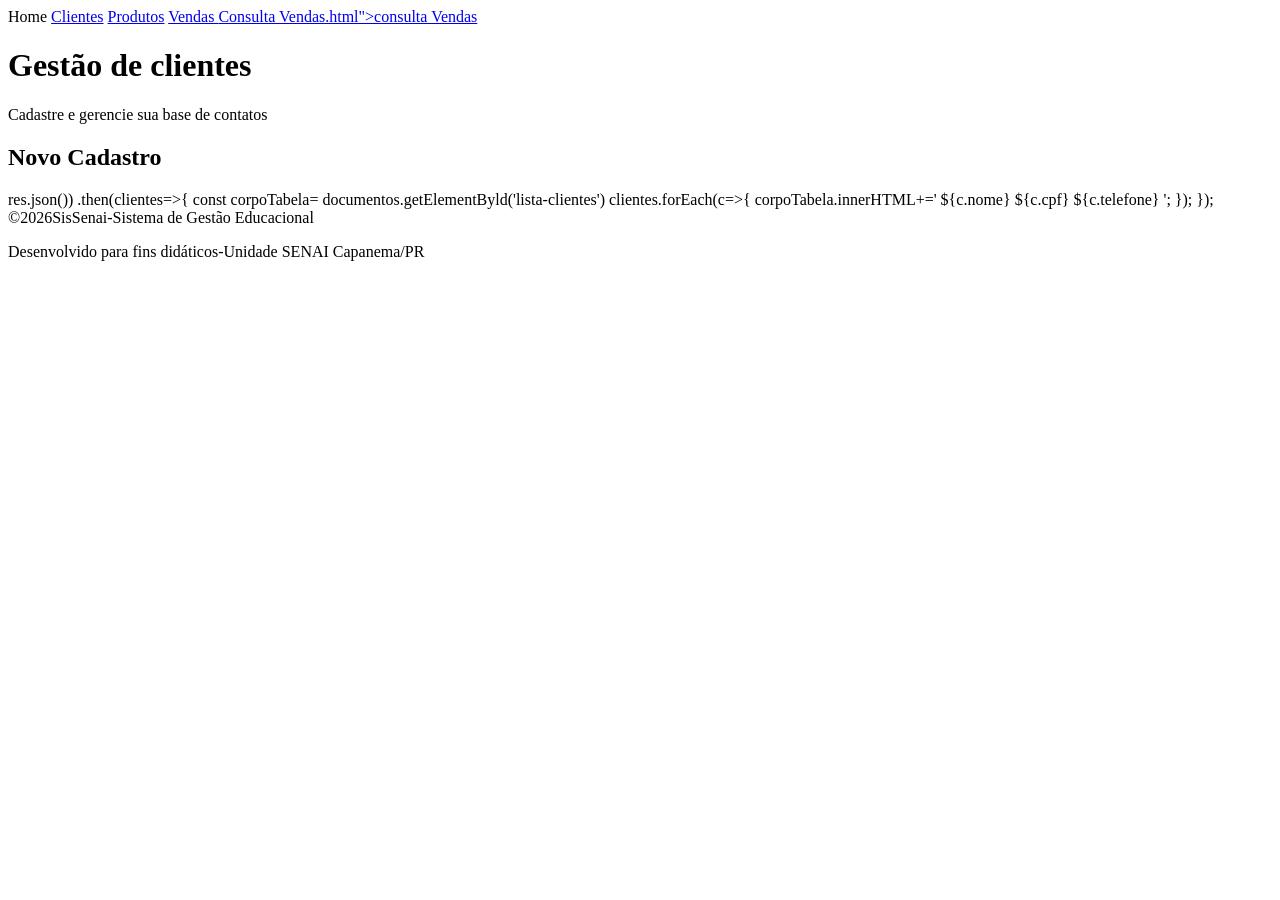
==== clientes.html @ c5019d7e "Rename Clientes.HTML to clientes.html" ====
<!DOCTYPE html>
<html lang="pt-br">
<head>
  <meta charset="UTF-8">
  <link rel="styleshhet" href="estilo.css">
  <link rel="SisSenai- Cadastro de clientes</title>
</head>
</body>
   <nav>
  <a href"index.html">Home</a>
  <a href="clientes.html">Clientes</a>
  <a href="produtos.html">Produtos</a>
  <a href="vendas.html">Vendas</as>
             <a href="consulta_vendas.html">Consulta Vendas.html">consulta Vendas</a>
  </nav>

  <header class="banner">
   <h1>Gestão de clientes</h1>
   <p>Cadastre e gerencie sua base de contatos</p>
</header>

<div class="container".
   <div class="card">
      <h2>Novo Cadastro</h2>
      <form action="card">
      <form action='/salvar-cliente" method="POST">
         <input types="text" name="nome placeholder="Nome do cliente" required>
         <input types="text" name="cpf" placeholder="CPF/CNPJ" required>
         <input types="tel" name="telefone" placeholder="Telefone" required>
        <buton type"=submit">Salvar Cliente</button>
 </form>
</div>

<div class="card" style="margin-top: 20px;">
   <h2>Clientes Cadastro</h2>
   <table>
     <thead>
        <tr>
          <th>Nome</th>
          <th>CPF/CNPJ</th>
           <th>Telefone</th>
         </tr>
      </thead>
      </tbody id="lista-clientes">
      </tdbody>
    </table>
  </div>
</div>

<script>
  fetch('/listar-clientes')
      .then(res=>res.json())
      .then(clientes=>{
const corpoTabela= documentos.getElementByld('lista-clientes')
clientes.forEach(c=>{
  corpoTabela.innerHTML+='
   <tr>
   <td>${c.nome}</td>
   <td>${c.cpf}</td>
   <td>${c.telefone}</td>
  </tr>';
});
});
</scipt>
</body>
<footer class="rodape">
  <div class="container-"rodape"
   <p>&copy;2026SisSenai-Sistema de Gestão Educacional</p>
   <p>Desenvolvido para fins didáticos-Unidade SENAI Capanema/PR</p>
  </div>
</footer>
<html>
---- estilo.css ----
:root{ --primary:#005599;--dark:--#333;--light:#f4f4f4; }
body{font-family: sans-serif; margin:0;background:var(--light);color:var(--dark);}
nav{background:var(--primary);padding:1rem;display:flex;justify-content:space-around;}
nav a {color:white;text-decoration:none;front-weight:bold;}
.container{padding:2rem;max-width:800px;margin:auto;}
.card{background:white;padding:1.5rem;border-radius:8px;box-shadow:02px5px rgba(0,0,0,0.1);}
input,select,button{width:100%;padding:0.8rem;margin:0.5rem0;border:1px solid #ccc;border-radius:4px;box-sizing:border-box;}
button:{background:var(--primary);color:white;border:none;cursor:pointer;front-size:1rem;}
button:hover{opacity:0.9;}
table{width:100%;border-collapse:collapse;margin-top:1rem;}
th,td{border-bottom:1px solid#ddd;padding:10px;text-aling:left;}

.banner{
   backgrond:linear-gradient(rgba(0,85,153,0.8)),url('imagens\senai-logo.png');
   background-size:cover;
   color:white;
   padding:30px20px;
   text-align:center;
   margin-bottom:10px;
}

.banner h1{
  margin:0;
  front-size:2.5rem;
}
/* Estilo rodapé*/
.rodape{
  background-color:#333;
  colo:white;
  text-align:center;
  padding:20px0;
  margin-top:50px;/* Garante distância do conteúdo superior*/
  width:100%;
}

.container-rodape p {
  margin:5px0;
  font-size:0.9em;
  opacity:0.8;
}

/* Ajustepara o corpo da página não "cortar" o rodapé em telas pequenas*/
body{
  display:flex;
  flex-direction: column
  min-height:100vh;
  margin:0;
}

.container{
  flex:1/* Faz o conteúdo principal esticar e empurrar o rodapé para baixo*/
}
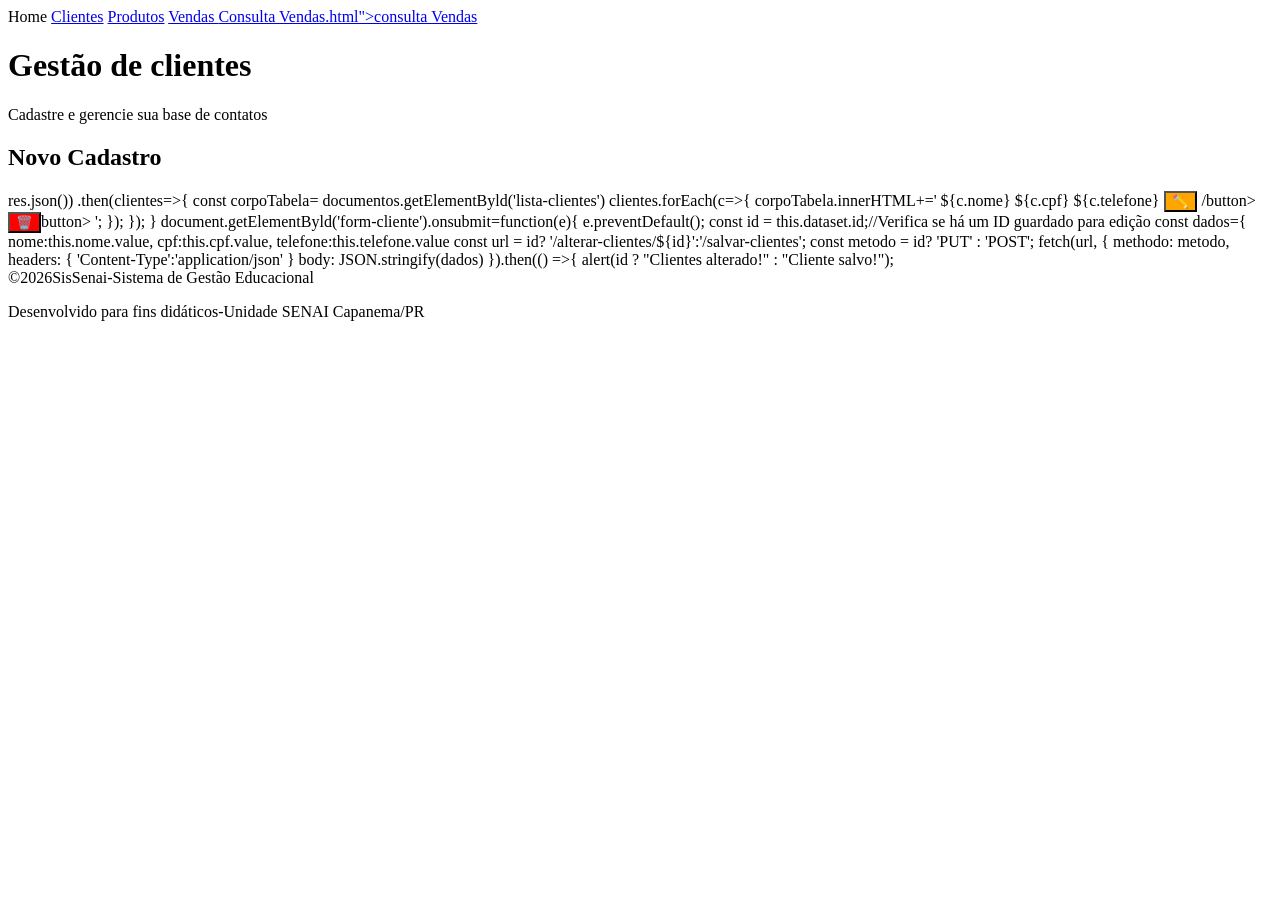
==== commit c20a655c: "Update clientes.html" ====
--- a/clientes.html
+++ b/clientes.html
@@ -22,7 +22,6 @@
 <div class="container".
    <div class="card">
       <h2>Novo Cadastro</h2>
-      <form action="card">
       <form action='/salvar-cliente" method="POST">
          <input types="text" name="nome placeholder="Nome do cliente" required>
          <input types="text" name="cpf" placeholder="CPF/CNPJ" required>
@@ -38,7 +37,8 @@
         <tr>
           <th>Nome</th>
           <th>CPF/CNPJ</th>
-           <th>Telefone</th>
+          <th>Telefone</th>
+          <th>Ações</th><!--Coluna de Ações adicionada -->
          </tr>
       </thead>
       </tbody id="lista-clientes">
@@ -48,6 +48,7 @@
 </div>
 
 <script>
+fuction carregarClientes(){
   fetch('/listar-clientes')
       .then(res=>res.json())
       .then(clientes=>{
@@ -58,9 +59,32 @@
    <td>${c.nome}</td>
    <td>${c.cpf}</td>
    <td>${c.telefone}</td>
-  </tr>';
-});
-});
+   <td>
+     <button onclick="prepararEdicao(${c.id}, '${c.nome}', '${c.cpf}', '${c.telefone}')"
+      style="width:auto;background:orange;padding:5px 10x; margin-right:5px;">✏️</button>/button>
+    <button onclick="excluirClientes(${c.id})"
+      style="width:auto;background:red;padding:5px10px;">🗑️</button>button>
+   </td>
+   </tr>';
+    });
+  });  
+}
+document.getElementByld('form-cliente').onsubmit=function(e){
+    e.preventDefault();
+    const id = this.dataset.id;//Verifica se há um ID guardado para edição
+    const dados={
+      nome:this.nome.value,
+      cpf:this.cpf.value,
+      telefone:this.telefone.value
+      const url = id? '/alterar-clientes/${id}':'/salvar-clientes';
+      const metodo = id? 'PUT' : 'POST';
+
+      fetch(url, {
+        methodo: metodo,
+        headers: { 'Content-Type':'application/json' }
+        body: JSON.stringify(dados)
+      }).then(() =>{
+        alert(id ? "Clientes alterado!" : "Cliente salvo!");
 </scipt>
 </body>
 <footer class="rodape">
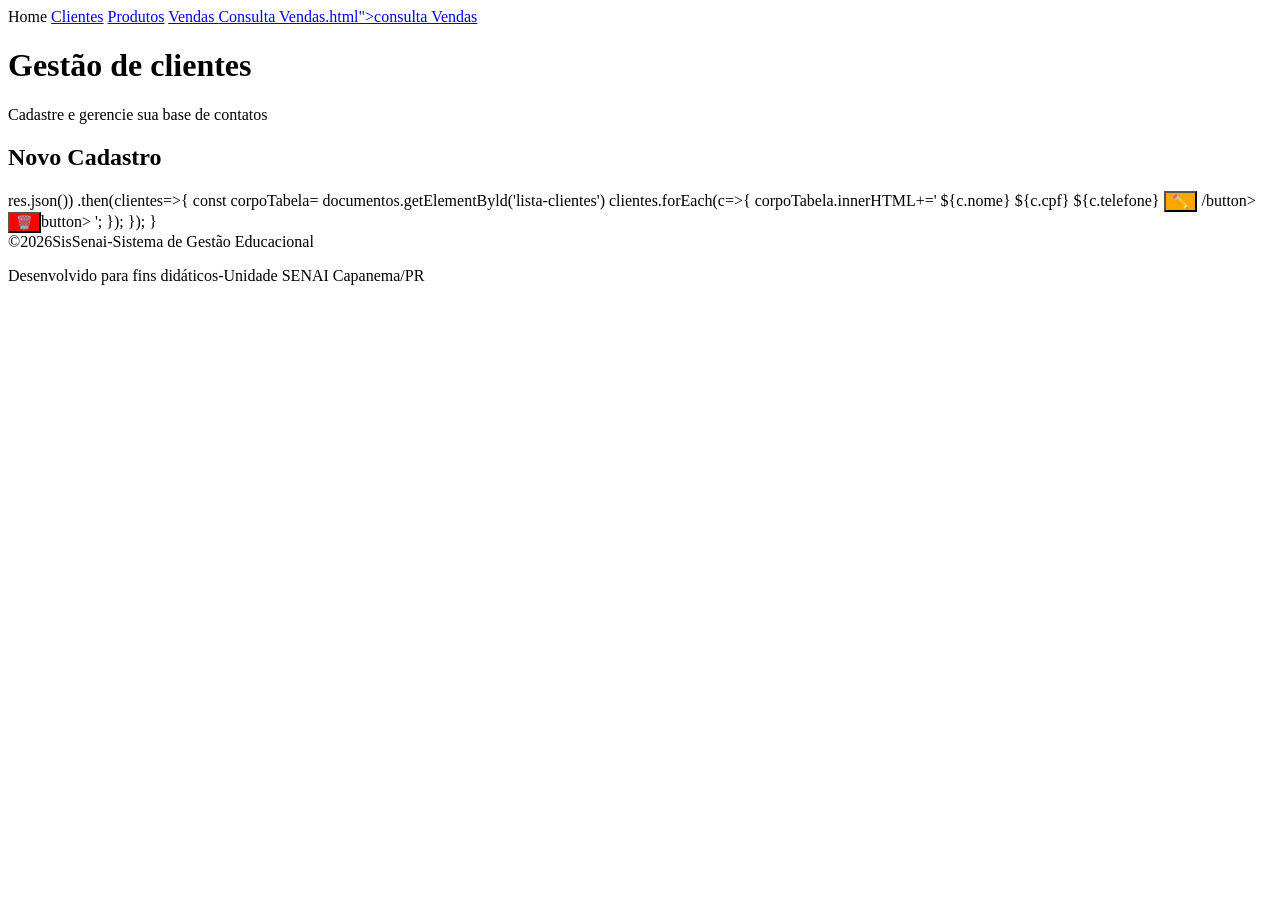
==== commit 0ea0c997: "Update clientes.html" ====
--- a/clientes.html
+++ b/clientes.html
@@ -69,22 +69,7 @@
     });
   });  
 }
-document.getElementByld('form-cliente').onsubmit=function(e){
-    e.preventDefault();
-    const id = this.dataset.id;//Verifica se há um ID guardado para edição
-    const dados={
-      nome:this.nome.value,
-      cpf:this.cpf.value,
-      telefone:this.telefone.value
-      const url = id? '/alterar-clientes/${id}':'/salvar-clientes';
-      const metodo = id? 'PUT' : 'POST';
-
-      fetch(url, {
-        methodo: metodo,
-        headers: { 'Content-Type':'application/json' }
-        body: JSON.stringify(dados)
-      }).then(() =>{
-        alert(id ? "Clientes alterado!" : "Cliente salvo!");
+        
 </scipt>
 </body>
 <footer class="rodape">
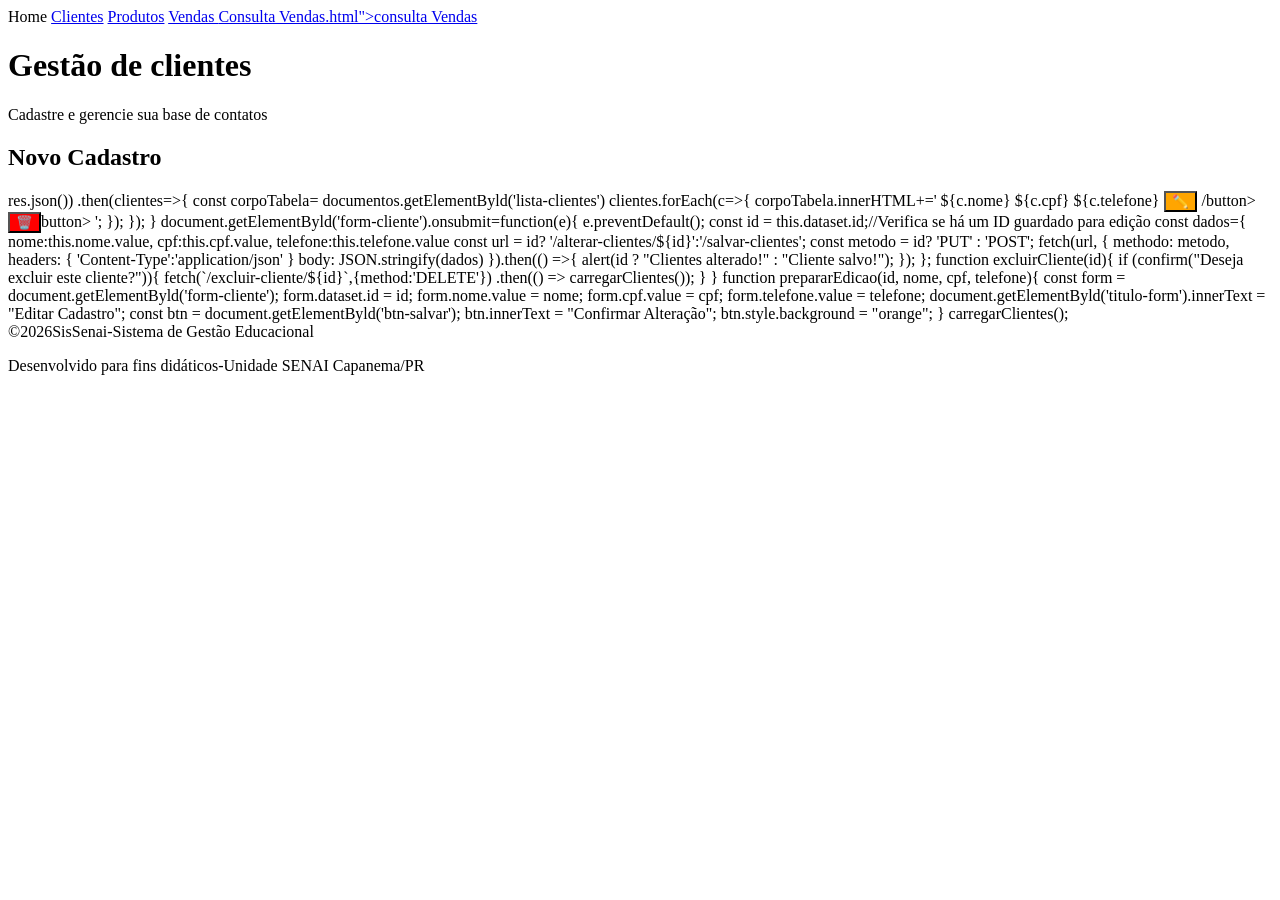
==== commit 56240931: "Update clientes.html" ====
--- a/clientes.html
+++ b/clientes.html
@@ -69,7 +69,46 @@
     });
   });  
 }
-        
+        document.getElementByld('form-cliente').onsubmit=function(e){
+    e.preventDefault();
+    const id = this.dataset.id;//Verifica se há um ID guardado para edição
+    const dados={
+      nome:this.nome.value,
+      cpf:this.cpf.value,
+      telefone:this.telefone.value
+      const url = id? '/alterar-clientes/${id}':'/salvar-clientes';
+      const metodo = id? 'PUT' : 'POST';
+
+      fetch(url, {
+        methodo: metodo,
+        headers: { 'Content-Type':'application/json' }
+        body: JSON.stringify(dados)
+      }).then(() =>{
+        alert(id ? "Clientes alterado!" : "Cliente salvo!");
+      });
+    };
+
+     function excluirCliente(id){
+  if (confirm("Deseja excluir este cliente?")){
+    fetch(`/excluir-cliente/${id}`,{method:'DELETE'})
+      .then(() => carregarClientes());
+  }
+}
+
+function prepararEdicao(id, nome, cpf, telefone){
+  const form = document.getElementByld('form-cliente');
+  form.dataset.id = id;
+  form.nome.value = nome;
+  form.cpf.value = cpf;
+  form.telefone.value = telefone;
+
+  document.getElementByld('titulo-form').innerText = "Editar Cadastro";
+  const btn = document.getElementByld('btn-salvar');
+  btn.innerText = "Confirmar Alteração";
+  btn.style.background = "orange";
+}
+  
+  carregarClientes();    
 </scipt>
 </body>
 <footer class="rodape">
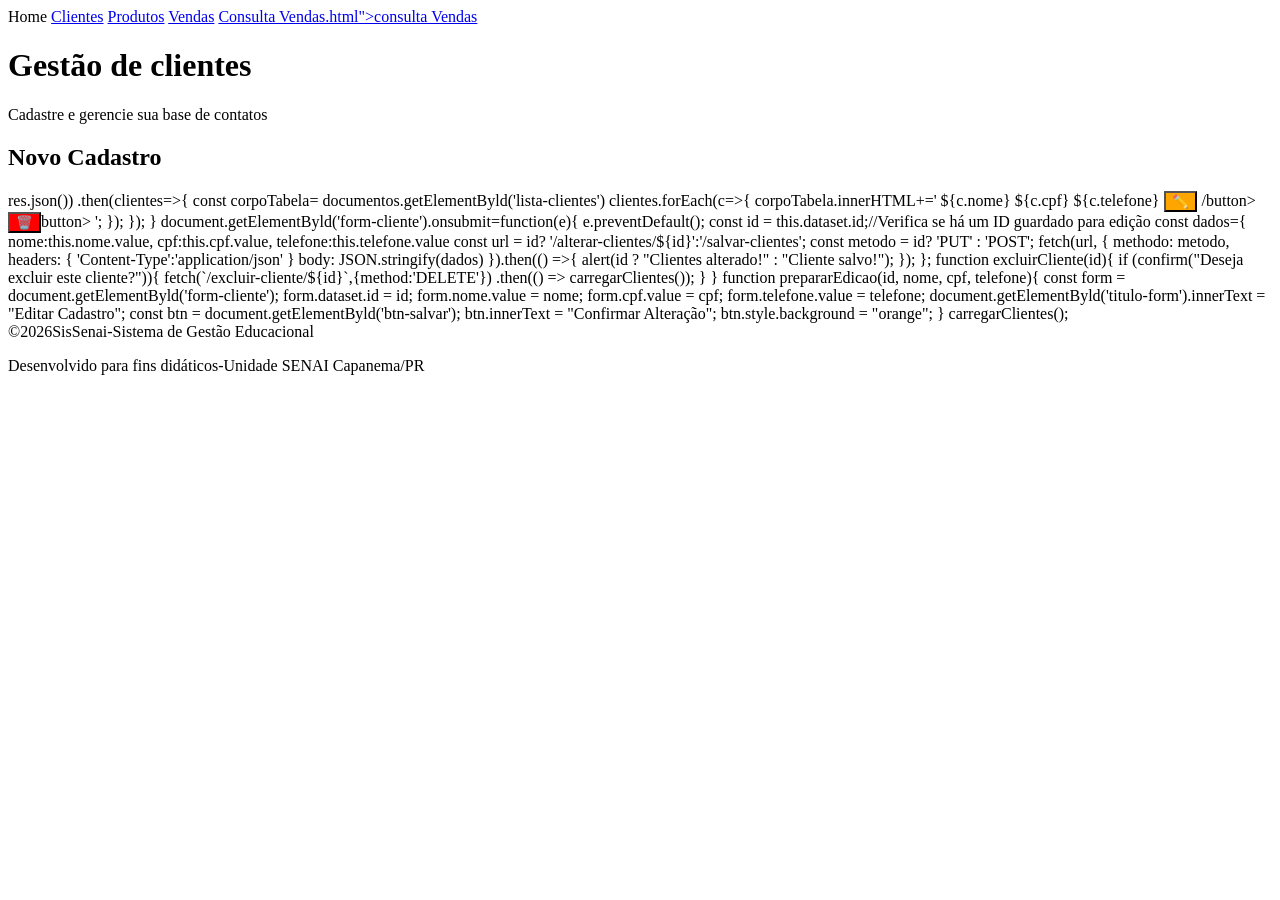
==== commit dcd1c95e: "Update clientes.html" ====
--- a/clientes.html
+++ b/clientes.html
@@ -7,10 +7,10 @@
 </head>
 </body>
    <nav>
-  <a href"index.html">Home</a>
+  <a href="index.html">Home</a>
   <a href="clientes.html">Clientes</a>
   <a href="produtos.html">Produtos</a>
-  <a href="vendas.html">Vendas</as>
+  <a href="vendas.html">Vendas</a>
              <a href="consulta_vendas.html">Consulta Vendas.html">consulta Vendas</a>
   </nav>
 
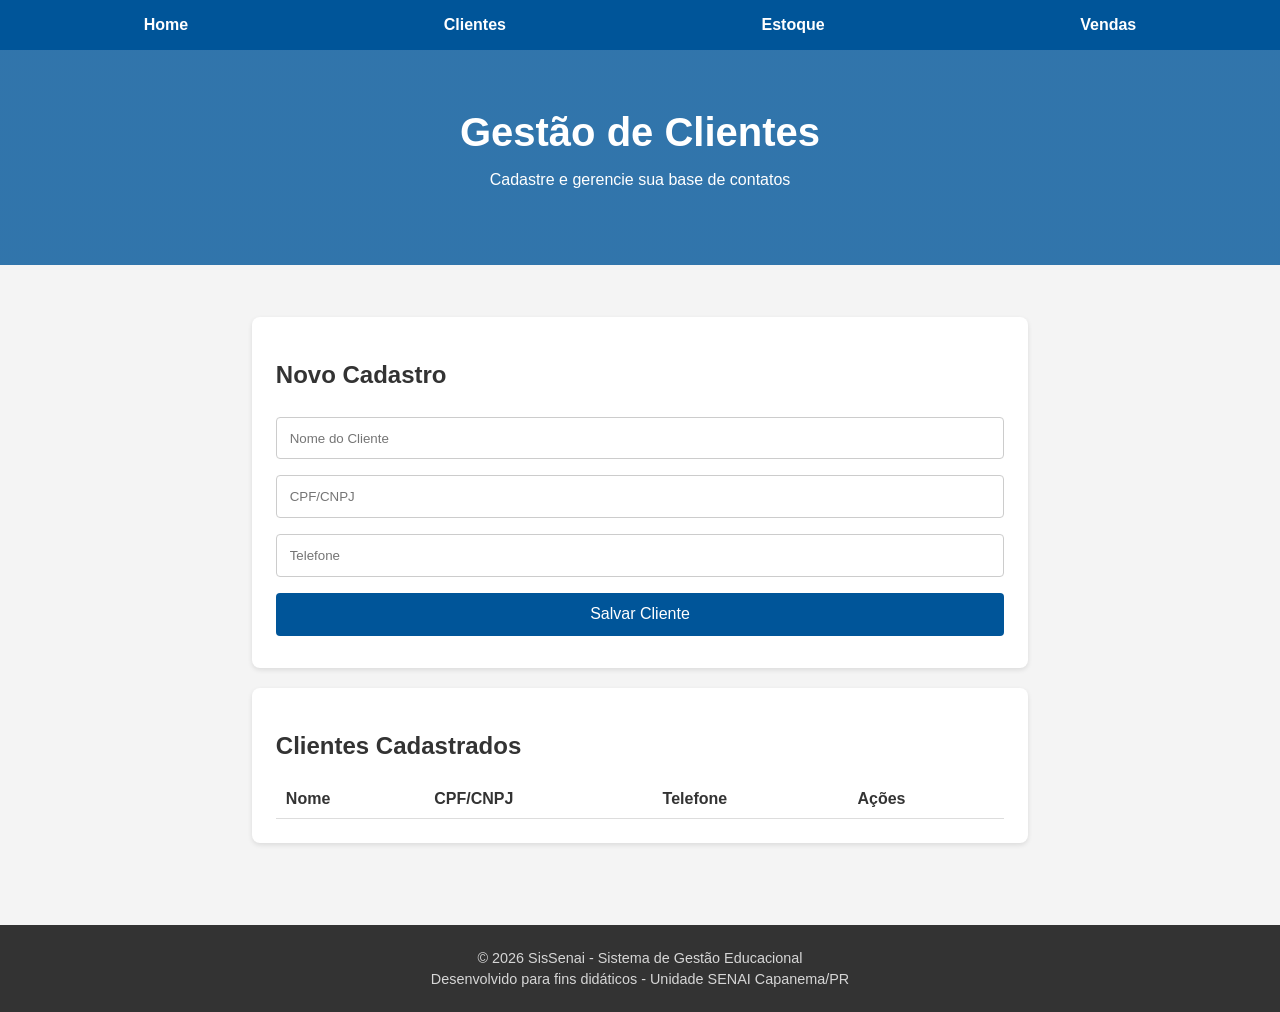
==== commit 4706bb82: "Add files via upload" ====
--- a/clientes.html
+++ b/clientes.html
@@ -1,120 +1,128 @@
 <!DOCTYPE html>
 <html lang="pt-br">
 <head>
-  <meta charset="UTF-8">
-  <link rel="styleshhet" href="estilo.css">
-  <link rel="SisSenai- Cadastro de clientes</title>
+    <meta charset="UTF-8">
+    <link rel="stylesheet" href="estilo.css">
+    <title>SisSenai - Cadastro de Clientes</title>
 </head>
-</body>
-   <nav>
-  <a href="index.html">Home</a>
-  <a href="clientes.html">Clientes</a>
-  <a href="produtos.html">Produtos</a>
-  <a href="vendas.html">Vendas</a>
-             <a href="consulta_vendas.html">Consulta Vendas.html">consulta Vendas</a>
-  </nav>
+<body>
+    <nav>
+        <a href="index.html">Home</a>
+        <a href="clientes.html">Clientes</a>
+        <a href="produtos.html">Estoque</a>
+        <a href="vendas.html">Vendas</a>
+    </nav>
 
-  <header class="banner">
-   <h1>Gestão de clientes</h1>
-   <p>Cadastre e gerencie sua base de contatos</p>
-</header>
+    <header class="banner">
+        <h1>Gestão de Clientes</h1>
+        <p>Cadastre e gerencie sua base de contatos</p>
+    </header>
 
-<div class="container".
-   <div class="card">
-      <h2>Novo Cadastro</h2>
-      <form action='/salvar-cliente" method="POST">
-         <input types="text" name="nome placeholder="Nome do cliente" required>
-         <input types="text" name="cpf" placeholder="CPF/CNPJ" required>
-         <input types="tel" name="telefone" placeholder="Telefone" required>
-        <buton type"=submit">Salvar Cliente</button>
- </form>
-</div>
+    <div class="container">
+        <div class="card">
+            <h2 id="titulo-form">Novo Cadastro</h2>
+            <form id="form-cliente">
+                <input type="text" name="nome" placeholder="Nome do Cliente" required>
+                <input type="text" name="cpf" placeholder="CPF/CNPJ" required>
+                <input type="tel" name="telefone" placeholder="Telefone" required>
+                <button type="submit" id="btn-salvar">Salvar Cliente</button>
+            </form>
+        </div>
 
-<div class="card" style="margin-top: 20px;">
-   <h2>Clientes Cadastro</h2>
-   <table>
-     <thead>
-        <tr>
-          <th>Nome</th>
-          <th>CPF/CNPJ</th>
-          <th>Telefone</th>
-          <th>Ações</th><!--Coluna de Ações adicionada -->
-         </tr>
-      </thead>
-      </tbody id="lista-clientes">
-      </tdbody>
-    </table>
-  </div>
-</div>
+        <div class="card" style="margin-top: 20px;">
+            <h2>Clientes Cadastrados</h2>
+            <table>
+                <thead>
+                    <tr>
+                        <th>Nome</th>
+                        <th>CPF/CNPJ</th>
+                        <th>Telefone</th>
+                        <th>Ações</th> <!-- Coluna de Ações adicionada -->
+                    </tr>
+                </thead>
+                <tbody id="lista-clientes">
+                </tbody>
+            </table>
+        </div>
+    </div>
 
-<script>
-fuction carregarClientes(){
-  fetch('/listar-clientes')
-      .then(res=>res.json())
-      .then(clientes=>{
-const corpoTabela= documentos.getElementByld('lista-clientes')
-clientes.forEach(c=>{
-  corpoTabela.innerHTML+='
-   <tr>
-   <td>${c.nome}</td>
-   <td>${c.cpf}</td>
-   <td>${c.telefone}</td>
-   <td>
-     <button onclick="prepararEdicao(${c.id}, '${c.nome}', '${c.cpf}', '${c.telefone}')"
-      style="width:auto;background:orange;padding:5px 10x; margin-right:5px;">✏️</button>/button>
-    <button onclick="excluirClientes(${c.id})"
-      style="width:auto;background:red;padding:5px10px;">🗑️</button>button>
-   </td>
-   </tr>';
-    });
-  });  
-}
-        document.getElementByld('form-cliente').onsubmit=function(e){
-    e.preventDefault();
-    const id = this.dataset.id;//Verifica se há um ID guardado para edição
-    const dados={
-      nome:this.nome.value,
-      cpf:this.cpf.value,
-      telefone:this.telefone.value
-      const url = id? '/alterar-clientes/${id}':'/salvar-clientes';
-      const metodo = id? 'PUT' : 'POST';
+    <script>
+        // Função para carregar os clientes e desenhar os botões de ação
+        function carregarClientes() {
+            fetch('/listar-clientes')
+                .then(res => res.json())
+                .then(clientes => {
+                    const corpoTabela = document.getElementById('lista-clientes');
+                    corpoTabela.innerHTML = ''; 
+                    clientes.forEach(c => {
+                        corpoTabela.innerHTML += `
+                            <tr>
+                                <td>${c.nome}</td>
+                                <td>${c.cpf}</td>
+                                <td>${c.telefone}</td>
+                                <td>
+                                    <button onclick="prepararEdicao(${c.id}, '${c.nome}', '${c.cpf}', '${c.telefone}')" 
+                                        style="width:auto; background:orange; padding:5px 10px; margin-right:5px;">✏️</button>
+                                    <button onclick="excluirCliente(${c.id})" 
+                                        style="width:auto; background:red; padding:5px 10px;">🗑️</button>
+                                </td>
+                            </tr>`;
+                    });
+                });
+        }
 
-      fetch(url, {
-        methodo: metodo,
-        headers: { 'Content-Type':'application/json' }
-        body: JSON.stringify(dados)
-      }).then(() =>{
-        alert(id ? "Clientes alterado!" : "Cliente salvo!");
-      });
-    };
+        // Lógica para Salvar (Novo ou Edição)
+        document.getElementById('form-cliente').onsubmit = function(e) {
+            e.preventDefault();
+            const id = this.dataset.id; // Verifica se há um ID guardado para edição
+            const dados = {
+                nome: this.nome.value,
+                cpf: this.cpf.value,
+                telefone: this.telefone.value
+            };
 
-     function excluirCliente(id){
-  if (confirm("Deseja excluir este cliente?")){
-    fetch(`/excluir-cliente/${id}`,{method:'DELETE'})
-      .then(() => carregarClientes());
-  }
-}
+            const url = id ? `/alterar-cliente/${id}` : '/salvar-cliente';
+            const metodo = id ? 'PUT' : 'POST';
 
-function prepararEdicao(id, nome, cpf, telefone){
-  const form = document.getElementByld('form-cliente');
-  form.dataset.id = id;
-  form.nome.value = nome;
-  form.cpf.value = cpf;
-  form.telefone.value = telefone;
+            fetch(url, {
+                method: metodo,
+                headers: { 'Content-Type': 'application/json' },
+                body: JSON.stringify(dados)
+            }).then(() => {
+                alert(id ? "Cliente alterado!" : "Cliente salvo!");
+                location.reload();
+            });
+        };
 
-  document.getElementByld('titulo-form').innerText = "Editar Cadastro";
-  const btn = document.getElementByld('btn-salvar');
-  btn.innerText = "Confirmar Alteração";
-  btn.style.background = "orange";
-}
-  
-  carregarClientes();    
-</scipt>
+        // Função para Excluir
+        function excluirCliente(id) {
+            if (confirm("Deseja excluir este cliente?")) {
+                fetch(`/excluir-cliente/${id}`, { method: 'DELETE' })
+                    .then(() => carregarClientes());
+            }
+        }
+
+        // Função para colocar dados no form para Editar
+        function prepararEdicao(id, nome, cpf, telefone) {
+            const form = document.getElementById('form-cliente');
+            form.dataset.id = id; // Guarda o ID no formulário
+            form.nome.value = nome;
+            form.cpf.value = cpf;
+            form.telefone.value = telefone;
+
+            document.getElementById('titulo-form').innerText = "Editar Cadastro";
+            const btn = document.getElementById('btn-salvar');
+            btn.innerText = "Confirmar Alteração";
+            btn.style.background = "orange";
+        }
+
+        carregarClientes();
+    </script>
 </body>
 <footer class="rodape">
-  <div class="container-"rodape"
-   <p>&copy;2026SisSenai-Sistema de Gestão Educacional</p>
-   <p>Desenvolvido para fins didáticos-Unidade SENAI Capanema/PR</p>
-  </div>
+    <div class="container-rodape">
+        <p>&copy; 2026 SisSenai - Sistema de Gestão Educacional</p>
+        <p>Desenvolvido para fins didáticos - Unidade SENAI Capanema/PR</p>
+    </div>
 </footer>
-<html>
+</html>
--- a/estilo.css
+++ b/estilo.css
@@ -1,53 +1,53 @@
-:root{ --primary:#005599;--dark:--#333;--light:#f4f4f4; }
-body{font-family: sans-serif; margin:0;background:var(--light);color:var(--dark);}
-nav{background:var(--primary);padding:1rem;display:flex;justify-content:space-around;}
-nav a {color:white;text-decoration:none;front-weight:bold;}
-.container{padding:2rem;max-width:800px;margin:auto;}
-.card{background:white;padding:1.5rem;border-radius:8px;box-shadow:02px5px rgba(0,0,0,0.1);}
-input,select,button{width:100%;padding:0.8rem;margin:0.5rem0;border:1px solid #ccc;border-radius:4px;box-sizing:border-box;}
-button:{background:var(--primary);color:white;border:none;cursor:pointer;front-size:1rem;}
-button:hover{opacity:0.9;}
-table{width:100%;border-collapse:collapse;margin-top:1rem;}
-th,td{border-bottom:1px solid#ddd;padding:10px;text-aling:left;}
+:root { --primary: #005599; --dark: #333; --light: #f4f4f4; }
+body { font-family: sans-serif; margin: 0; background: var(--light); color: var(--dark); }
+nav { background: var(--primary); padding: 1rem; display: flex; justify-content: space-around; }
+nav a { color: white; text-decoration: none; font-weight: bold; }
+.container { padding: 2rem; max-width: 800px; margin: auto; }
+.card { background: white; padding: 1.5rem; border-radius: 8px; box-shadow: 0 2px 5px rgba(0,0,0,0.1); }
+input, select, button { width: 100%; padding: 0.8rem; margin: 0.5rem 0; border: 1px solid #ccc; border-radius: 4px; box-sizing: border-box; }
+button { background: var(--primary); color: white; border: none; cursor: pointer; font-size: 1rem; }
+button:hover { opacity: 0.9; }
+table { width: 100%; border-collapse: collapse; margin-top: 1rem; }
+th, td { border-bottom: 1px solid #ddd; padding: 10px; text-align: left; }
 
-.banner{
-   backgrond:linear-gradient(rgba(0,85,153,0.8)),url('imagens\senai-logo.png');
-   background-size:cover;
-   color:white;
-   padding:30px20px;
-   text-align:center;
-   margin-bottom:10px;
+.banner {
+    background: linear-gradient(rgba(0,85,153,0.8), rgba(0,85,153,0.8)), url('fundo.jpg');
+    background-size: cover;
+    color: white;
+    padding: 60px 20px;
+    text-align: center;
+    margin-bottom: 20px;
 }
 
-.banner h1{
-  margin:0;
-  front-size:2.5rem;
-}
-/* Estilo rodapé*/
-.rodape{
-  background-color:#333;
-  colo:white;
-  text-align:center;
-  padding:20px0;
-  margin-top:50px;/* Garante distância do conteúdo superior*/
-  width:100%;
+    .banner h1 {
+        margin: 0;
+        font-size: 2.5rem;
+    }
+
+/* Estilo do Rodap� */
+.rodape {
+    background-color: #333;
+    color: white;
+    text-align: center;
+    padding: 20px 0;
+    margin-top: 50px; /* Garante dist�ncia do conte�do superior */
+    width: 100%;
 }
 
 .container-rodape p {
-  margin:5px0;
-  font-size:0.9em;
-  opacity:0.8;
+    margin: 5px 0;
+    font-size: 0.9em;
+    opacity: 0.8;
 }
 
-/* Ajustepara o corpo da página não "cortar" o rodapé em telas pequenas*/
-body{
-  display:flex;
-  flex-direction: column
-  min-height:100vh;
-  margin:0;
+/* Ajuste para o corpo da p�gina n�o "cortar" o rodap� em telas pequenas */
+body {
+    display: flex;
+    flex-direction: column;
+    min-height: 100vh;
+    margin: 0;
 }
 
-.container{
-  flex:1/* Faz o conteúdo principal esticar e empurrar o rodapé para baixo*/
-}
-
+.container {
+    flex: 1; /* Faz o conte�do principal esticar e empurrar o rodap� para baixo */
+}
